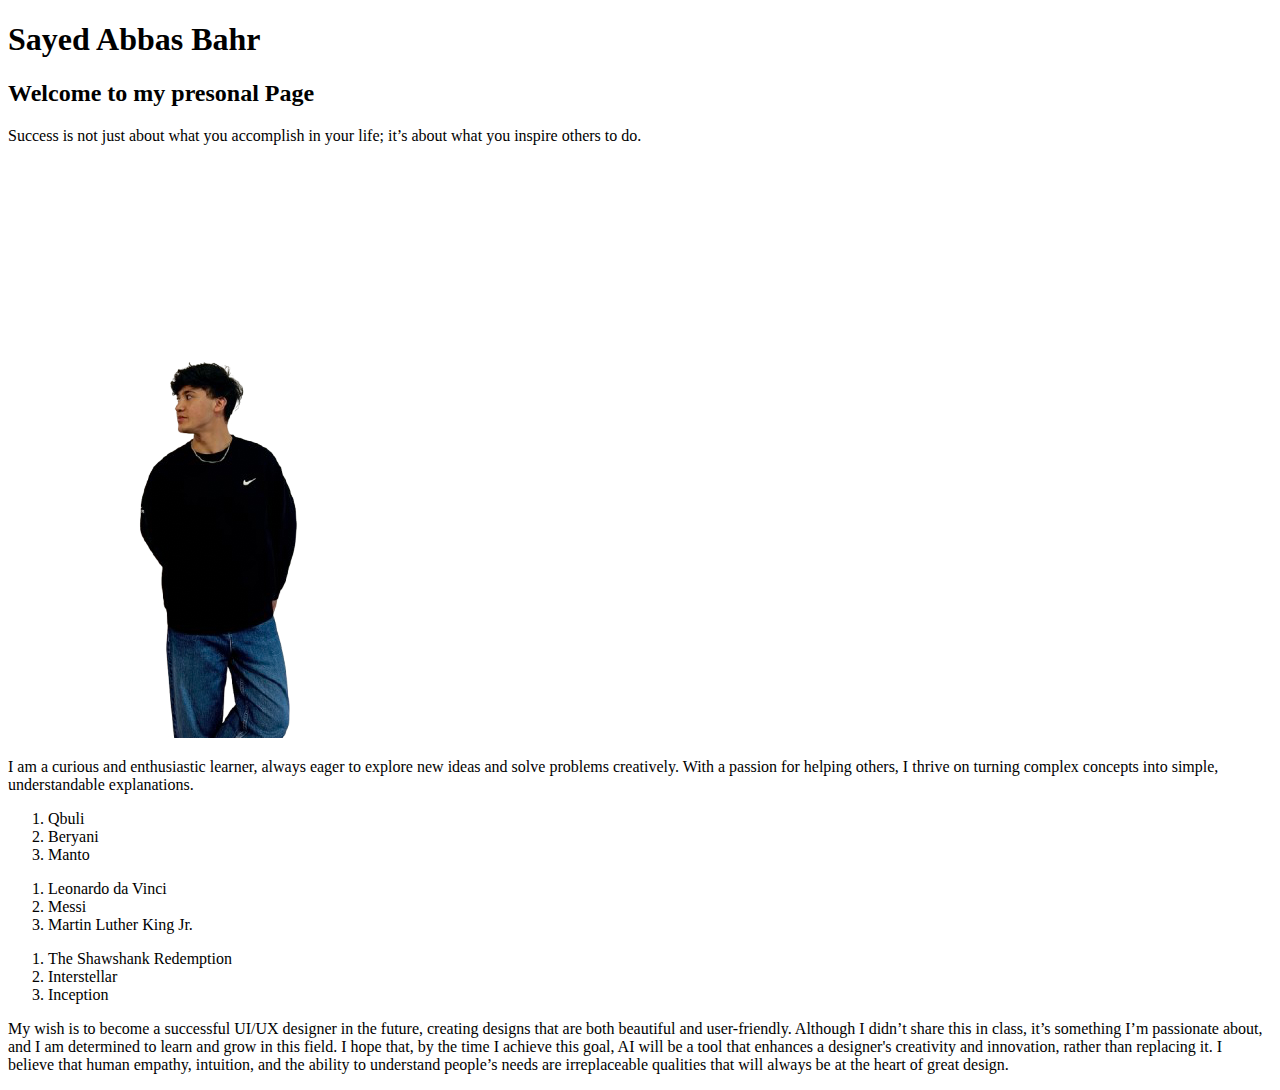
==== index.html @ 79eb4277 "start personal page" ====
<!DOCTYPE html>
<html lang="en">
  <head>
  <meta charset="UTF-8">
  <meta name="viewport" content="width=device-width, initial-scale=1.0">
  <title>My Persinal Page</title>
  </head>
  <body>
    <div id="header">
        <h1>Sayed Abbas Bahr</h1>
    </div>
    <div id="title">
        <h2>Welcome to my presonal Page</h2>
        <p>
          Success is not just about what you accomplish in your life;
           it’s about what you inspire others to do.
          </p>
    </div>
    <div id="about">
      <img src="Abbas.png" alt="photo of me; Sayed Abbas">
      <p>
        I am a curious and enthusiastic learner,
        always eager to explore new ideas and solve problems creatively.
         With a passion for helping others, I thrive on turning complex concepts into simple, 
         understandable explanations.
      </p>
    </div>
    <div id="fav">
      <ol>
      <li>Qbuli</li>
      <li>Beryani</li>
      <li>Manto</li>
    </ol>
    <ol>
      <li>Leonardo da Vinci</li>
      <li>Messi</li>
      <li>Martin Luther King Jr.</li>
    </ol>
    <ol>
      <li>The Shawshank Redemption</li>
      <li>Interstellar</li>
      <li>Inception</li>
    </ol>
    </div>
    <div id="wish">
      <p>
        My wish is to become a successful UI/UX designer in the future,
         creating designs that are both beautiful and user-friendly.
          Although I didn’t share this in class, it’s something I’m passionate about,
           and I am determined to learn and grow in this field. I hope that, by the time I achieve this goal,
            AI will be a tool that enhances a designer's creativity and innovation, rather than replacing it. 
            I believe that human empathy, intuition, 
            and the ability to understand people’s needs are irreplaceable qualities that will always be at the heart of great design.
      </p>
    </div>
  </body>
</html>
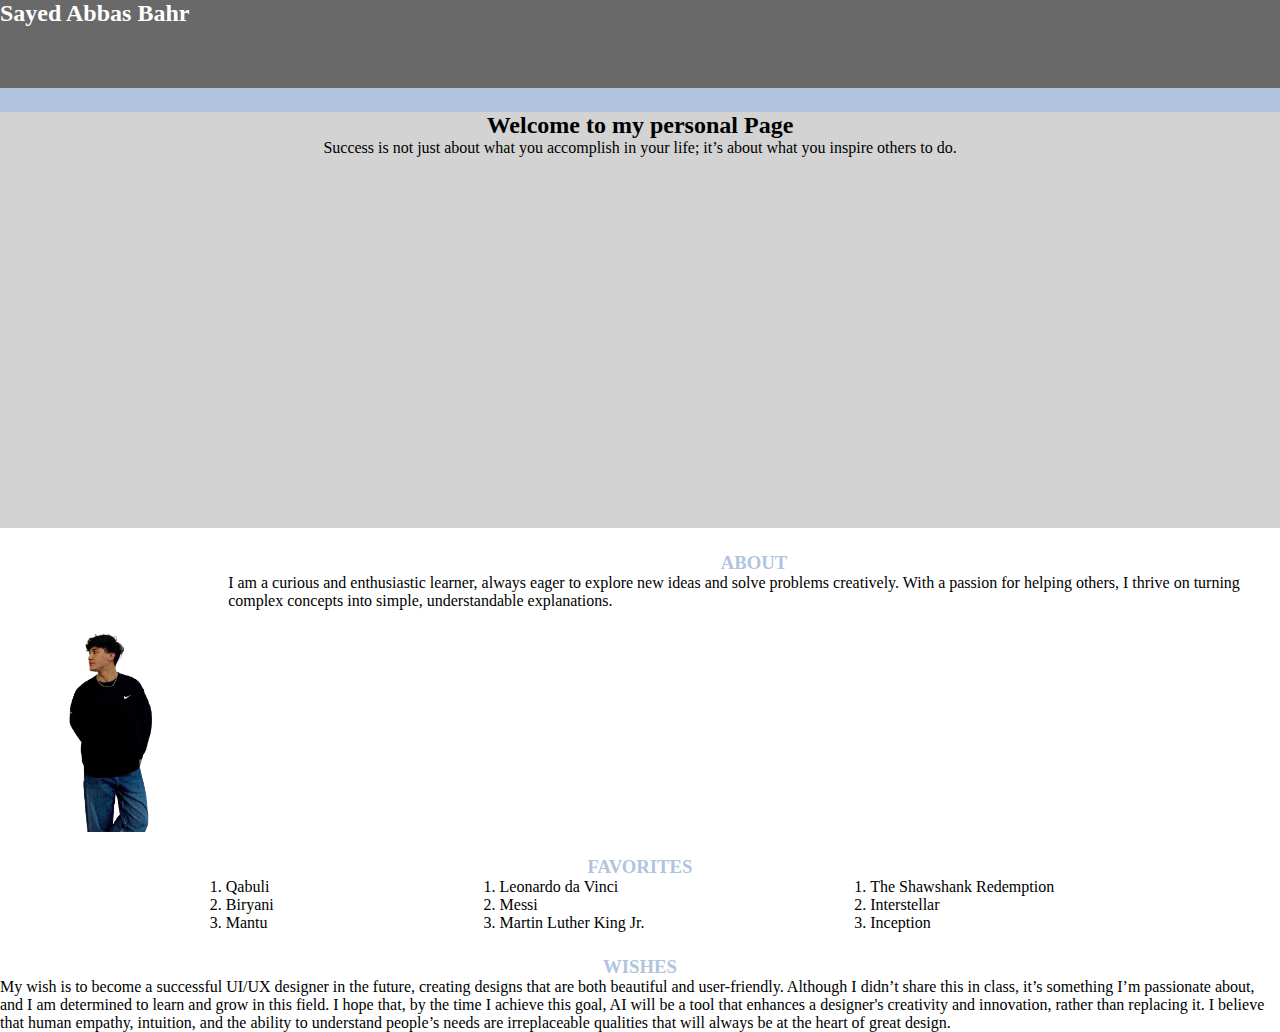
==== commit 39702137: "add style to personal page" ====
--- a/index.html
+++ b/index.html
@@ -1,61 +1,65 @@
 <!DOCTYPE html>
 <html lang="en">
   <head>
-  <meta charset="UTF-8">
-  <meta name="viewport" content="width=device-width, initial-scale=1.0">
-  <title>My Persinal Page</title>
+    <meta charset="UTF-8" />
+    <meta name="viewport" content="width=device-width, initial-scale=1.0" />
+    <title>My Personal Page</title>
+    <link rel="stylesheet" href="CSS/style.css" />
   </head>
   <body>
     <div id="header">
-        <h1>Sayed Abbas Bahr</h1>
+      <h1>Sayed Abbas Bahr</h1>
     </div>
     <div id="title">
-        <h2>Welcome to my presonal Page</h2>
-        <p>
-          Success is not just about what you accomplish in your life;
-           it’s about what you inspire others to do.
-          </p>
+      <h2>Welcome to my personal Page</h2>
+      <p>
+        Success is not just about what you accomplish in your life; it’s about
+        what you inspire others to do.
+      </p>
     </div>
     <div id="about">
-      <img src="Abbas.png" alt="photo of me; Sayed Abbas">
-      <p>
-        I am a curious and enthusiastic learner,
-        always eager to explore new ideas and solve problems creatively.
-         With a passion for helping others, I thrive on turning complex concepts into simple, 
-         understandable explanations.
-      </p>
+      <img src="/photos/Abbas.png" alt="photo of me; Sayed Abbas" />
+      <div>
+        <h3>ABOUT</h3>
+        <p>
+          I am a curious and enthusiastic learner, always eager to explore new
+          ideas and solve problems creatively. With a passion for helping
+          others, I thrive on turning complex concepts into simple,
+          understandable explanations.
+        </p>
+      </div>
     </div>
     <div id="fav">
+      <h3>FAVORITES</h3>
       <ol>
-      <li>Qbuli</li>
-      <li>Beryani</li>
-      <li>Manto</li>
-    </ol>
-    <ol>
-      <li>Leonardo da Vinci</li>
-      <li>Messi</li>
-      <li>Martin Luther King Jr.</li>
-    </ol>
-    <ol>
-      <li>The Shawshank Redemption</li>
-      <li>Interstellar</li>
-      <li>Inception</li>
-    </ol>
+        <li>Qabuli</li>
+        <li>Biryani</li>
+        <li>Mantu</li>
+      </ol>
+      <ol>
+        <li>Leonardo da Vinci</li>
+        <li>Messi</li>
+        <li>Martin Luther King Jr.</li>
+      </ol>
+      <ol>
+        <li>The Shawshank Redemption</li>
+        <li>Interstellar</li>
+        <li>Inception</li>
+      </ol>
     </div>
     <div id="wish">
+      <h3>WISHES</h3>
       <p>
-        My wish is to become a successful UI/UX designer in the future,
-         creating designs that are both beautiful and user-friendly.
-          Although I didn’t share this in class, it’s something I’m passionate about,
-           and I am determined to learn and grow in this field. I hope that, by the time I achieve this goal,
-            AI will be a tool that enhances a designer's creativity and innovation, rather than replacing it. 
-            I believe that human empathy, intuition, 
-            and the ability to understand people’s needs are irreplaceable qualities that will always be at the heart of great design.
+        My wish is to become a successful UI/UX designer in the future, creating
+        designs that are both beautiful and user-friendly. Although I didn’t
+        share this in class, it’s something I’m passionate about, and I am
+        determined to learn and grow in this field. I hope that, by the time I
+        achieve this goal, AI will be a tool that enhances a designer's
+        creativity and innovation, rather than replacing it. I believe that
+        human empathy, intuition, and the ability to understand people’s needs
+        are irreplaceable qualities that will always be at the heart of great
+        design.
       </p>
     </div>
   </body>
 </html>
-
-
-
-
--- a/CSS/style.css
+++ b/CSS/style.css
@@ -0,0 +1,50 @@
+* {
+  margin: 0;
+  padding: 0;
+}
+
+body {
+  font-family: Trebuchet MS;
+}
+
+#header {
+  background-color: dimgray;
+  height: 5.5rem;
+  border-bottom: 1.5rem solid LightSteelBlue;
+}
+
+#header h1 {
+  font-size: 1.5rem;
+  color: white;
+}
+
+#title {
+  background-color: lightgray;
+  height: 26rem;
+  text-align: center;
+}
+
+#about {
+  display: flex;
+}
+
+#about img {
+  height: 19rem;
+}
+
+h3 {
+  color: LightSteelBlue;
+  text-align: center;
+  width: 17rem;
+  margin: 0 auto;
+  padding-top: 1.5rem;
+}
+
+#fav {
+  display: grid;
+  justify-content: space-evenly;
+}
+
+#fav h3 {
+  grid-column: span 3;
+}
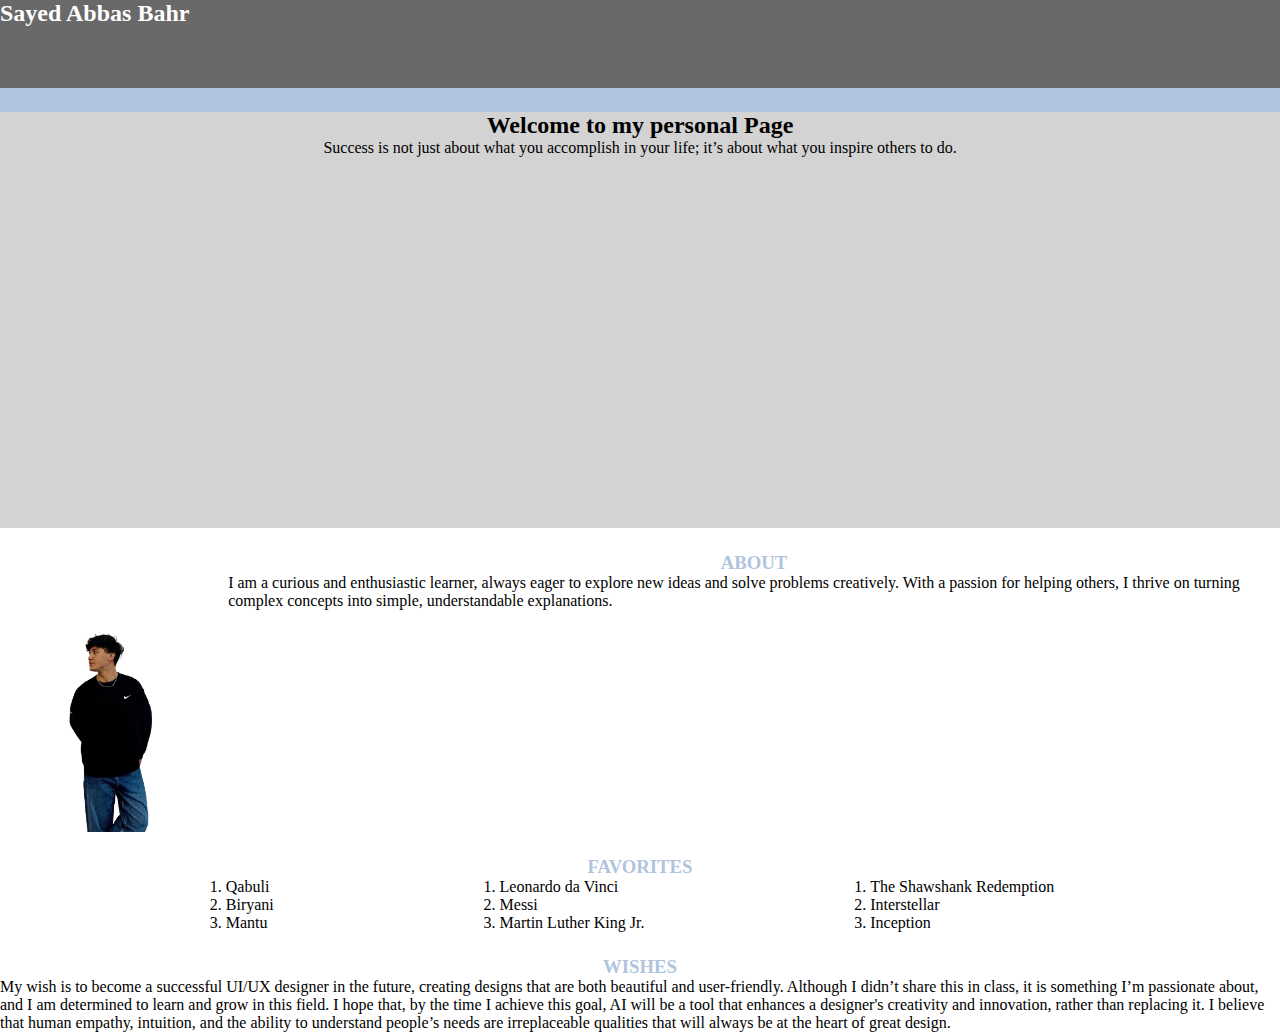
==== commit f6063f77: "add style to personal page" ====
--- a/index.html
+++ b/index.html
@@ -18,7 +18,7 @@
       </p>
     </div>
     <div id="about">
-      <img src="/photos/Abbas.png" alt="photo of me; Sayed Abbas" />
+      <img src="photos/Abbas.png" alt="photo of me; Sayed Abbas" />
       <div>
         <h3>ABOUT</h3>
         <p>
@@ -52,7 +52,7 @@
       <p>
         My wish is to become a successful UI/UX designer in the future, creating
         designs that are both beautiful and user-friendly. Although I didn’t
-        share this in class, it’s something I’m passionate about, and I am
+        share this in class, it is something I’m passionate about, and I am
         determined to learn and grow in this field. I hope that, by the time I
         achieve this goal, AI will be a tool that enhances a designer's
         creativity and innovation, rather than replacing it. I believe that
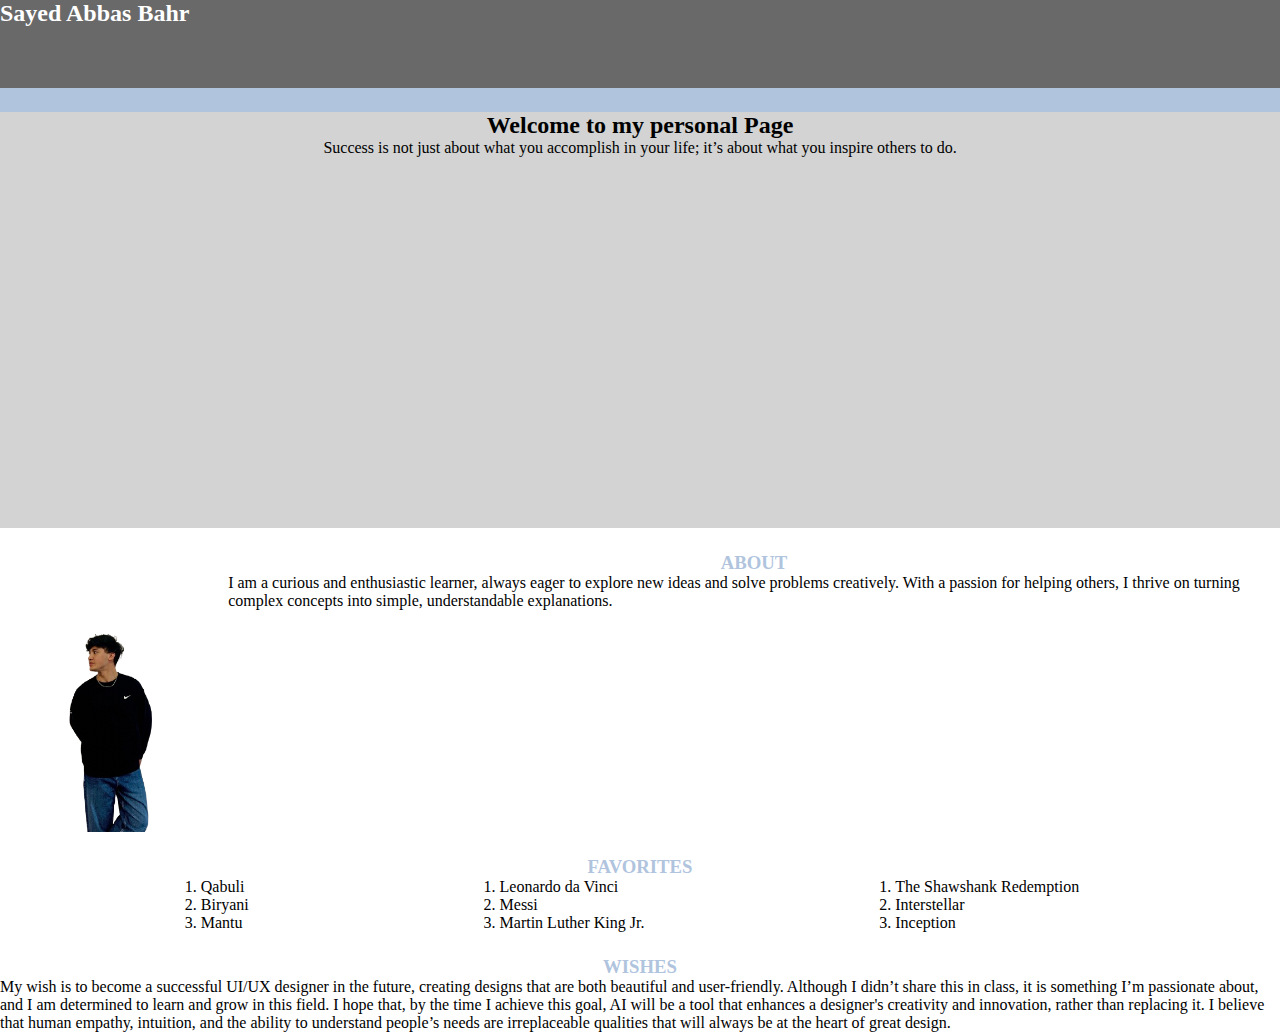
==== commit ffc84e99: "add style to personal page" ====
--- a/index.html
+++ b/index.html
@@ -29,8 +29,8 @@
         </p>
       </div>
     </div>
+    <h3>FAVORITES</h3>
     <div id="fav">
-      <h3>FAVORITES</h3>
       <ol>
         <li>Qabuli</li>
         <li>Biryani</li>
--- a/CSS/style.css
+++ b/CSS/style.css
@@ -41,10 +41,7 @@
 }
 
 #fav {
-  display: grid;
+  display: flex;
   justify-content: space-evenly;
+  gap: 50px;
 }
-
-#fav h3 {
-  grid-column: span 3;
-}
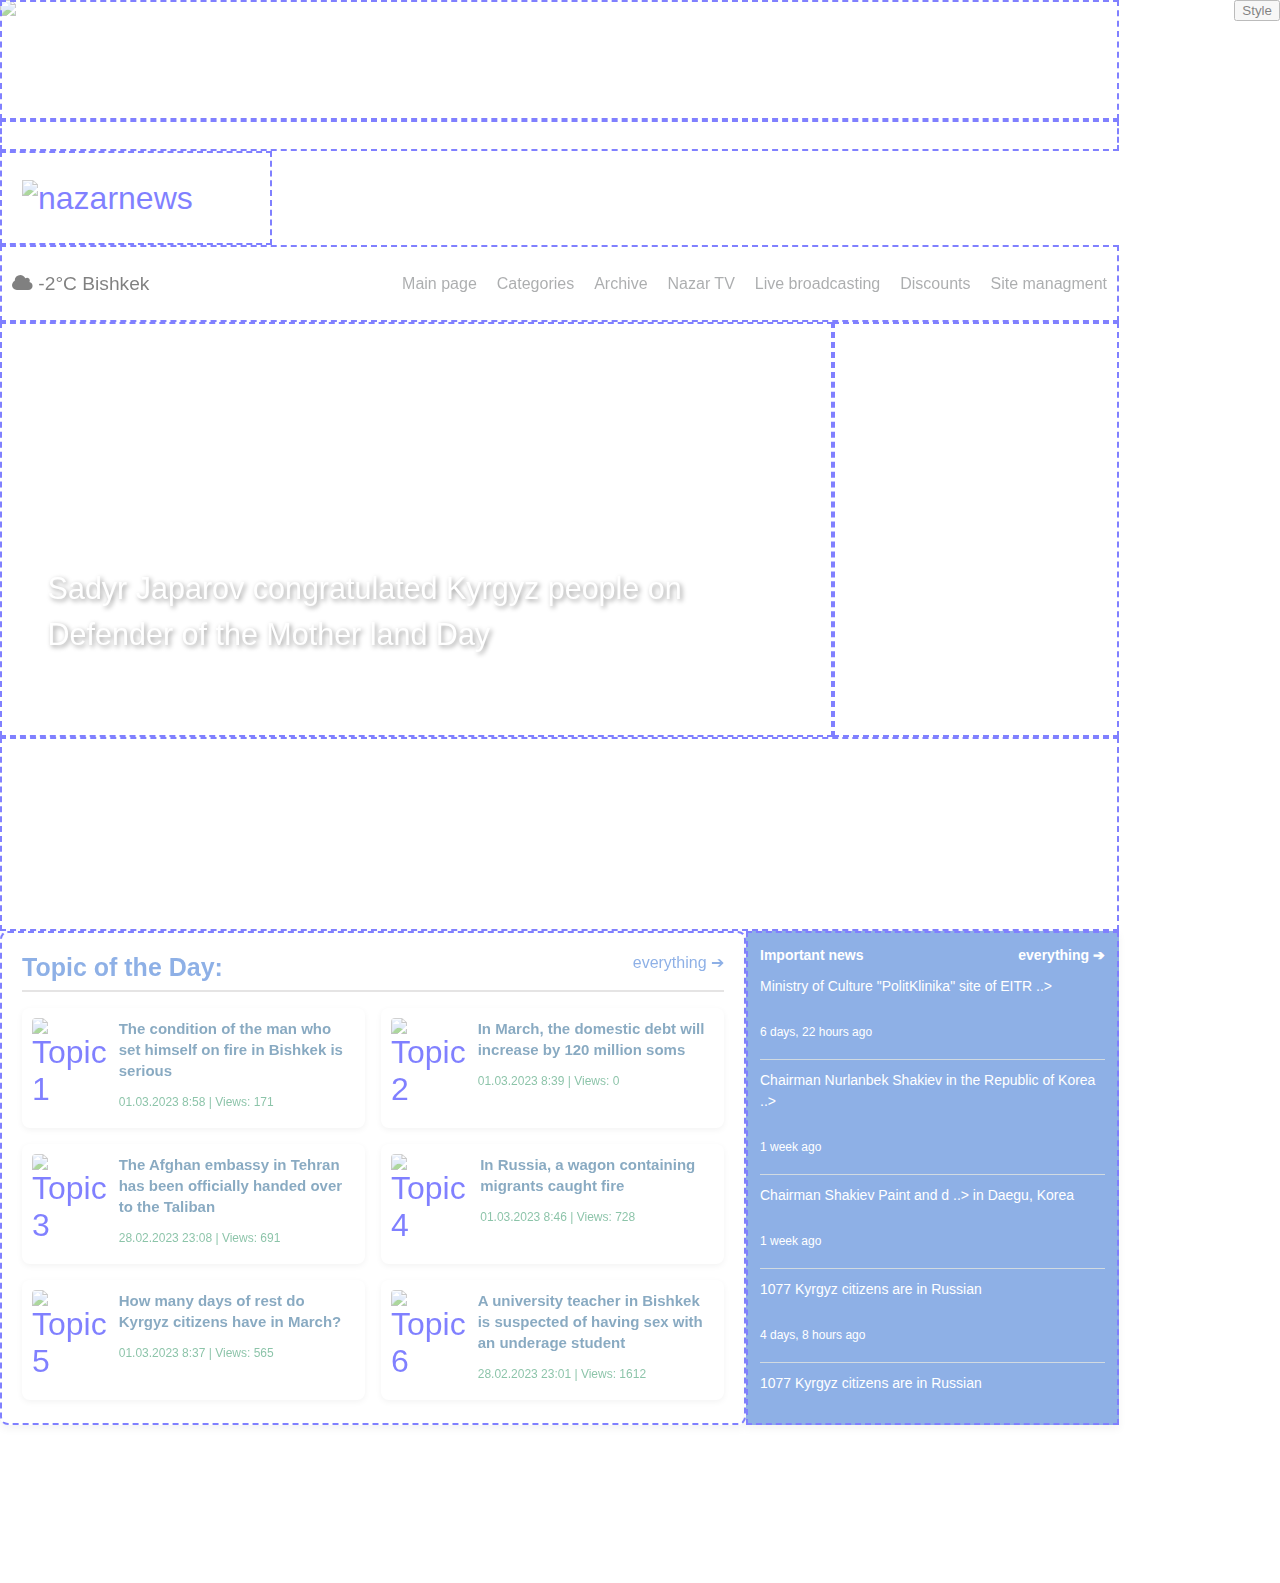
==== commit 1b1c9eaa: "final project" ====
--- a/index.html
+++ b/index.html
@@ -2,64 +2,290 @@
 <html lang="en">
   <head>
     <meta charset="UTF-8" />
+    <meta http-equiv="X-UA-Compatible" content="IE=edge" />
     <meta name="viewport" content="width=device-width, initial-scale=1.0" />
-    <title>My Personal Page</title>
-    <link rel="stylesheet" href="CSS/style.css" />
+    <title>Final Project</title>
+    <link rel="stylesheet" href="CSS/style.css" class="style" />
+    <link
+      rel="stylesheet"
+      href="https://cdnjs.cloudflare.com/ajax/libs/font-awesome/4.7.0/css/font-awesome.min.css"
+    />
   </head>
   <body>
-    <div id="header">
-      <h1>Sayed Abbas Bahr</h1>
+    <button
+      onclick="switchStyle()"
+      style="position: absolute; top: 0; right: 0"
+    >
+      Style
+    </button>
+    <img
+      src="https://cdn.imgchest.com/files/w7w6cvw89ye.png"
+      style="position: absolute; top: 0; left: 0; z-index: -1"
+    />
+    <div class="container">
+      <div class="box1"></div>
+
+      <div class="box2"></div>
+
+      <div class="box3">
+        <img
+          class="logo"
+          src="https://nazarnews.org/static/app/images/official_logo.png"
+          alt="nazarnews"
+        />
+      </div>
+
+      <div class="box4">
+        <ul class="weather">
+          <li class="bold"><i class="fa fa-cloud"></i> -2°C Bishkek</li>
+        </ul>
+        <div class="remove">
+          <ul class="nav-items">
+            <li class="main">Main page</li>
+            <li>Categories</li>
+            <li>Archive</li>
+            <li>Nazar TV</li>
+            <li>Live broadcasting</li>
+            <li>Discounts</li>
+            <li>Site managment</li>
+          </ul>
+        </div>
+      </div>
+
+      <div class="box5">
+        <h1 class="headline">
+          Sadyr Japarov congratulated Kyrgyz people on <br />Defender of the
+          Mother land Day
+        </h1>
+      </div>
+
+      <div class="box6">
+        <div class="replace">
+          <div class="header">
+            <div class="logo">
+              <img
+                src="https://nazarnews.org/static/app/images/official_logo.png"
+                alt="Nazar News Logo"
+              />
+              <span class="tv-text">• TV</span>
+            </div>
+            <div class="view-more">
+              <a href="#">All Videos ➔</a>
+            </div>
+          </div>
+
+          <div class="video-gallery">
+            <div class="video-card">
+              <img
+                src="https://nazarnews.org/resize/250/250//media/news_images/2024/12/03/News_104730219633329813287882369938282434809.jpg"
+                alt="Video 1"
+              />
+              <div class="video-text">Коомдук ишмер июнь окуялары...</div>
+            </div>
+            <div class="video-card">
+              <img
+                src="https://nazarnews.org/resize/250/250//media/news_images/2023/02/16/News_32185964970722243975004689775780911689.jpg"
+                alt="Video 2"
+              />
+              <div class="video-text">Кыргызстандын эң бай адамдары</div>
+            </div>
+            <div class="video-card">
+              <img
+                src="https://nazarnews.org/resize/250/250//media/news_images/2023/06/08/News_325222507170203116655064150148940149447.jpg"
+                alt="Video 3"
+              />
+              <div class="video-text">Хиджабчан министрдин жоругу...</div>
+            </div>
+            <div class="video-card">
+              <img
+                src="https://nazarnews.org/resize/250/250//media/news_images/2019/02/11/NazarNews_51f964759239862f50747b5359dddfcc.jpg"
+                alt="Video 4"
+              />
+              <div class="video-text">Масалиев: Дастан Жумабековдун...</div>
+            </div>
+          </div>
+        </div>
+      </div>
+
+      <div class="box7">
+        <h2 class="box7_h2">
+          <span>Topic of the Day: </span>
+          <span>everything ➔</span>
+        </h2>
+        <div class="topic-grid">
+          <div class="topic-item">
+            <img
+              src="https://nazarnews.org/resize/250/250//media/news_images/2024/11/13/News_131480758932430489037841393616315068018.jpg"
+              alt="Topic 1"
+            />
+            <div class="topic-text">
+              <p>
+                The condition of the man who set himself on fire in Bishkek is
+                serious
+              </p>
+              <span>01.03.2023 8:58 | Views: 171</span>
+            </div>
+          </div>
+          <div class="topic-item">
+            <img
+              src="https://nazarnews.org/resize/250/250//media/news_images/2024/11/25/News_8120654256041099903997103152142860473.jpg"
+              alt="Topic 2"
+            />
+            <div class="topic-text">
+              <p>
+                In March, the domestic debt will increase by 120 million soms
+              </p>
+              <span>01.03.2023 8:39 | Views: 0</span>
+            </div>
+          </div>
+          <div class="topic-item">
+            <img
+              src="https://nazarnews.org/resize/250/250//media/news_images/2024/11/01/News_13757297806385486912082022110723304847.jpg"
+              alt="Topic 3"
+            />
+            <div class="topic-text">
+              <p>
+                The Afghan embassy in Tehran has been officially handed over to
+                the Taliban
+              </p>
+              <span>28.02.2023 23:08 | Views: 691</span>
+            </div>
+          </div>
+          <div class="topic-item">
+            <img
+              src="https://encrypted-tbn0.gstatic.com/images?q=tbn:ANd9GcQCY9vAvob_4j6cB8ca4adSdp6pneZkpCmV9bjqD8DcXOWTgq3bP1EkwRhTqpfUXMiEp14&usqp=CAU"
+              alt="Topic 4"
+            />
+            <div class="topic-text">
+              <p>In Russia, a wagon containing migrants caught fire</p>
+              <span>01.03.2023 8:46 | Views: 728</span>
+            </div>
+          </div>
+          <div class="topic-item">
+            <img
+              src="https://encrypted-tbn0.gstatic.com/images?q=tbn:ANd9GcQlnV-IbtRPSIp6a4K7rlMzsHBnWMW0uj-Sao5jqB9DLYqfSJgmC9VORgSPMhprjJamwMc&usqp=CAU"
+              alt="Topic 5"
+            />
+            <div class="topic-text">
+              <p>How many days of rest do Kyrgyz citizens have in March?</p>
+              <span>01.03.2023 8:37 | Views: 565</span>
+            </div>
+          </div>
+          <div class="topic-item">
+            <img
+              src="https://nazarnews.org/resize/250/250//media/news_images/2024/11/25/News_120584574930933134431626339021489257770.jpeg"
+              alt="Topic 6"
+            />
+            <div class="topic-text">
+              <p>
+                A university teacher in Bishkek is suspected of having sex with
+                an underage student
+              </p>
+              <span>28.02.2023 23:01 | Views: 1612</span>
+            </div>
+          </div>
+        </div>
+      </div>
+
+      <div class="box8">
+        <div class="search-container">
+          <i class="fa fa-search"></i>
+          <input type="text" placeholder="Search..." class="search-input" />
+        </div>
+      </div>
+
+      <div class="box9">
+        <ul class="weather2">
+          <li class="bold">-2°C Bishkek</li>
+        </ul>
+        <ul class="nav-items">
+          <li class="main">Main page</li>
+          <li>Categories</li>
+          <li>Archive</li>
+          <li>Nazar TV</li>
+          <li>Live broadcasting</li>
+          <li>Discounts</li>
+          <li>Site managment</li>
+        </ul>
+      </div>
+
+      <div class="box10">
+        <div class="box10-header">
+          <span class="margin">Important news</span>
+          <span class="margin">everything ➔</span>
+        </div>
+        <div class="box10-item">
+          <p>Ministry of Culture "PolitKlinika" site of EITR ..&gt;</p>
+          <span>6 days, 22 hours ago</span>
+        </div>
+        <hr />
+        <div class="box10-item">
+          <p>Chairman Nurlanbek Shakiev in the Republic of Korea ..&gt;</p>
+          <span>1 week ago</span>
+        </div>
+        <hr />
+        <div class="box10-item">
+          <p>Chairman Shakiev Paint and d ..&gt; in Daegu, Korea</p>
+          <span>1 week ago</span>
+        </div>
+        <hr />
+        <div class="box10-item">
+          <p>1077 Kyrgyz citizens are in Russian</p>
+          <span>4 days, 8 hours ago</span>
+        </div>
+        <hr />
+        <div class="box10-item">
+          <p>1077 Kyrgyz citizens are in Russian</p>
+          <span>4 days, 8 hours ago</span>
+        </div>
+        <hr />
+        <div class="box10-item">
+          <p>Chairman Shakiev Paint and d ..&gt; in Daegu, Korea</p>
+          <span>1 week ago</span>
+        </div>
+        <hr />
+        <div class="box10-item">
+          <p>Chairman Shakiev Paint and d ..&gt; in Daegu, Korea</p>
+          <span>1 week ago</span>
+        </div>
+      </div>
     </div>
-    <div id="title">
-      <h2>Welcome to my personal Page</h2>
-      <p>
-        Success is not just about what you accomplish in your life; it’s about
-        what you inspire others to do.
-      </p>
-    </div>
-    <div id="about">
-      <img src="photos/Abbas.png" alt="photo of me; Sayed Abbas" />
-      <div>
-        <h3>ABOUT</h3>
-        <p>
-          I am a curious and enthusiastic learner, always eager to explore new
-          ideas and solve problems creatively. With a passion for helping
-          others, I thrive on turning complex concepts into simple,
-          understandable explanations.
-        </p>
-      </div>
-    </div>
-    <h3>FAVORITES</h3>
-    <div id="fav">
-      <ol>
-        <li>Qabuli</li>
-        <li>Biryani</li>
-        <li>Mantu</li>
-      </ol>
-      <ol>
-        <li>Leonardo da Vinci</li>
-        <li>Messi</li>
-        <li>Martin Luther King Jr.</li>
-      </ol>
-      <ol>
-        <li>The Shawshank Redemption</li>
-        <li>Interstellar</li>
-        <li>Inception</li>
-      </ol>
-    </div>
-    <div id="wish">
-      <h3>WISHES</h3>
-      <p>
-        My wish is to become a successful UI/UX designer in the future, creating
-        designs that are both beautiful and user-friendly. Although I didn’t
-        share this in class, it is something I’m passionate about, and I am
-        determined to learn and grow in this field. I hope that, by the time I
-        achieve this goal, AI will be a tool that enhances a designer's
-        creativity and innovation, rather than replacing it. I believe that
-        human empathy, intuition, and the ability to understand people’s needs
-        are irreplaceable qualities that will always be at the heart of great
-        design.
-      </p>
-    </div>
+
+    <button class="buttonMenu">
+      <?xml version="1.0" ?><!DOCTYPE svg PUBLIC '-//W3C//DTD SVG 1.1//EN' 'http://www.w3.org/Graphics/SVG/1.1/DTD/svg11.dtd'>
+      <svg
+        height="32px"
+        id="Layer_1"
+        style="enable-background: new 0 0 32 32"
+        version="1.1"
+        viewBox="0 0 32 32"
+        width="32px"
+        xml:space="preserve"
+        xmlns="http://www.w3.org/2000/svg"
+        xmlns:xlink="http://www.w3.org/1999/xlink"
+      >
+        <path
+          d="M4,10h24c1.104,0,2-0.896,2-2s-0.896-2-2-2H4C2.896,6,2,6.896,2,8S2.896,10,4,10z M28,14H4c-1.104,0-2,0.896-2,2  s0.896,2,2,2h24c1.104,0,2-0.896,2-2S29.104,14,28,14z M28,22H4c-1.104,0-2,0.896-2,2s0.896,2,2,2h24c1.104,0,2-0.896,2-2  S29.104,22,28,22z"
+        />
+      </svg>
+    </button>
+
+    <script>
+      const buttonMenu = document.querySelector(".buttonMenu");
+      const boxTwo = document.querySelector(".box9");
+      buttonMenu.addEventListener("click", () => {
+        console.log("yes, hamburger clicked!");
+        buttonMenu.classList.toggle("mobileMenu");
+        boxTwo.classList.toggle("mobileMenu");
+      });
+      function switchStyle() {
+        let style = document.querySelector(".style");
+        if (style.getAttribute("href") == "CSS/style2.css") {
+          style.setAttribute("href", "CSS/style.css");
+        } else {
+          style.setAttribute("href", "CSS/style2.css");
+        }
+      }
+    </script>
   </body>
 </html>
--- a/CSS/style.css
+++ b/CSS/style.css
@@ -1,47 +1,291 @@
 * {
   margin: 0;
-  padding: 0;
+  box-sizing: border-box;
+  font-family: Arial, Helvetica, sans-serif;
 }
 
 body {
-  font-family: Trebuchet MS;
-}
-
-#header {
-  background-color: dimgray;
-  height: 5.5rem;
-  border-bottom: 1.5rem solid LightSteelBlue;
-}
-
-#header h1 {
-  font-size: 1.5rem;
+  background-image: url(https://cdn.imgchest.com/files/l4necm6rp4m.png);
+  background-repeat: no-repeat;
+  max-width: 1143px;
+  min-height: 1583px;
+  font-size: 2rem;
+  opacity: 0.5;
+  color: blue;
+}
+
+.container > * {
+  border: 2px dashed blue;
+}
+
+/*i have 4 columns */
+.container {
+  display: grid;
+  grid-template-rows: 120px 31px 94px 77px 415px 194px 494px;
+  grid-template-columns:
+    minmax(20px, 272px) minmax(20px, 474px) minmax(20px, 87px)
+    minmax(20px, 286px);
+  grid-template-areas:
+    "one   one   one   one"
+    "two   two   two   two"
+    "three eight eight eight"
+    "four  four  four  four"
+    "five  five  five  nine"
+    "six   six   six   six"
+    "seven seven ten   ten";
+}
+.buttonMenu {
+  display: none;
+}
+.box1 {
+  grid-area: one;
+}
+.box2 {
+  grid-area: two;
+}
+.box3 {
+  grid-area: three;
+  display: flex;
+  align-items: center;
+  justify-content: start;
+  padding-left: 20px;
+  background-color: white;
+}
+
+.box3 img {
+  max-width: 240px;
+  margin: 10px 0;
+}
+
+.box4 {
+  grid-area: four;
+  display: flex;
+  align-items: center;
+  justify-content: space-between;
+  background-color: white;
+  padding: 10px;
+  max-width: 100%;
+  min-height: 100%;
+}
+.main {
+  white-space: nowrap;
+}
+.weather {
+  list-style-type: none;
+  margin: 0;
+  padding: 0;
+}
+
+.weather .bold {
+  font-size: 1.2rem;
+  color: black;
+}
+
+.nav-items {
+  display: flex;
+  justify-content: space-between;
+  list-style-type: none;
+  gap: 20px;
+  margin: 0;
+  padding: 0;
+  font-size: 1rem;
+  color: #212529bf;
+}
+
+.box5 {
+  grid-area: five;
+  position: relative;
+  width: 100%;
+  height: 100%;
+}
+
+.headline {
+  position: absolute;
+  bottom: 18.8%;
+  left: 5.5%;
   color: white;
-}
-
-#title {
-  background-color: lightgray;
-  height: 26rem;
-  text-align: center;
-}
-
-#about {
-  display: flex;
-}
-
-#about img {
-  height: 19rem;
-}
-
-h3 {
-  color: LightSteelBlue;
-  text-align: center;
-  width: 17rem;
+  font-size: 30.5px;
+  text-shadow: 2px 2px 5px rgba(0, 0, 0, 0.8);
+  max-width: 100%;
+  line-height: 1.5;
+  font-weight: lighter;
+}
+
+.box6 {
+  grid-area: six;
+}
+.box6 .replace {
+  font-size: 0px;
+}
+.logo img {
+  display: none;
+}
+.video-card img {
+  display: none;
+}
+.box7 {
+  grid-area: seven;
+  max-width: 1000px;
   margin: 0 auto;
-  padding-top: 1.5rem;
-}
-
-#fav {
-  display: flex;
-  justify-content: space-evenly;
-  gap: 50px;
-}
+  padding: 20px;
+  background-color: #fff;
+  border-radius: 8px;
+  box-shadow: 0 4px 8px hsla(0, 0%, 0%, 0.1);
+}
+
+.box7 h2 {
+  font-size: 25px;
+  color: #1c61cd;
+  margin-bottom: 16px;
+  border-bottom: 2px solid hsl(0, 1%, 79%);
+  padding-bottom: 8px;
+  display: flex;
+  justify-content: space-between;
+}
+
+.box7 h2 span:first-child {
+  font-weight: bold;
+}
+
+.box7 h2 span:last-child {
+  font-weight: normal;
+  font-size: 1rem;
+}
+
+.topic-grid {
+  display: grid;
+  grid-template-columns: repeat(2, 1fr);
+  gap: 16px;
+}
+
+.topic-item {
+  display: flex;
+  gap: 12px;
+  align-items: flex-start;
+  border-radius: 8px;
+  overflow: hidden;
+  padding: 10px;
+  box-shadow: 0 2px 6px rgba(0, 0, 0, 0.1);
+  transition: transform 0.3s ease, box-shadow 0.3s ease;
+}
+
+.topic-item:hover {
+  transform: translateY(-5px);
+  box-shadow: 0 4px 12px rgba(0, 0, 0, 0.2);
+}
+
+.topic-item img {
+  width: 120px;
+  height: 100px;
+  object-fit: cover;
+  border-radius: 4px;
+}
+
+.topic-text p {
+  font-size: 15px;
+  font-weight: bold;
+  padding-bottom: 8px;
+  color: #125584;
+  margin: 0 0 6px 0;
+  line-height: 1.4;
+}
+
+.topic-text span {
+  font-size: 12px;
+  color: #198853;
+  display: block;
+}
+
+.box8 {
+  grid-area: eight;
+  display: none;
+}
+
+.box9 {
+  grid-area: nine;
+}
+.box9 .weather2 {
+  font-size: 0px;
+  color: hsl(0, 0%, 100%);
+  padding: 0;
+  margin: 0;
+}
+.weather2 {
+  margin: 0;
+  padding: 0;
+}
+.box9 .nav-items {
+  list-style-type: none;
+  margin: 0;
+  padding: 0;
+}
+.box9 .nav-items li {
+  font-size: 0px;
+  color: hsl(0, 0%, 2%);
+  margin: 0;
+  padding: 0;
+}
+
+.box10 {
+  grid-area: ten;
+  background-color: #1c61cd;
+  padding: 12px;
+  color: #ffffff;
+  line-height: 1.5;
+  box-shadow: 0 4px 8px rgba(0, 0, 0, 0.1);
+  max-width: 100%;
+  overflow-y: auto;
+}
+
+.box10-header {
+  display: flex;
+  justify-content: space-between;
+  font-weight: bold;
+  font-size: 14px;
+  margin-bottom: 10px;
+}
+
+.box10-item {
+  margin: 10px 0;
+}
+
+.box10-item p {
+  margin: 0 0 4px 0;
+  font-size: 14px;
+  color: #ffffff;
+  font-weight: normal;
+}
+
+.box10-item span {
+  font-size: 12px;
+  color: #ffffff;
+}
+
+hr {
+  border: none;
+  border-top: 1px solid #a3b4c2;
+  margin: 8px 0;
+}
+
+hr {
+  border: none;
+  border-top: 1px solid #a3b4c2;
+  margin: 8px 0;
+}
+
+@media (max-width: 500px) {
+  .container {
+    grid-template-columns: 100%;
+
+    grid-template-areas:
+      "one"
+      "two"
+      "three"
+      "four"
+      "five"
+      "six"
+      "seven"
+      "eight"
+      "nine";
+  }
+}
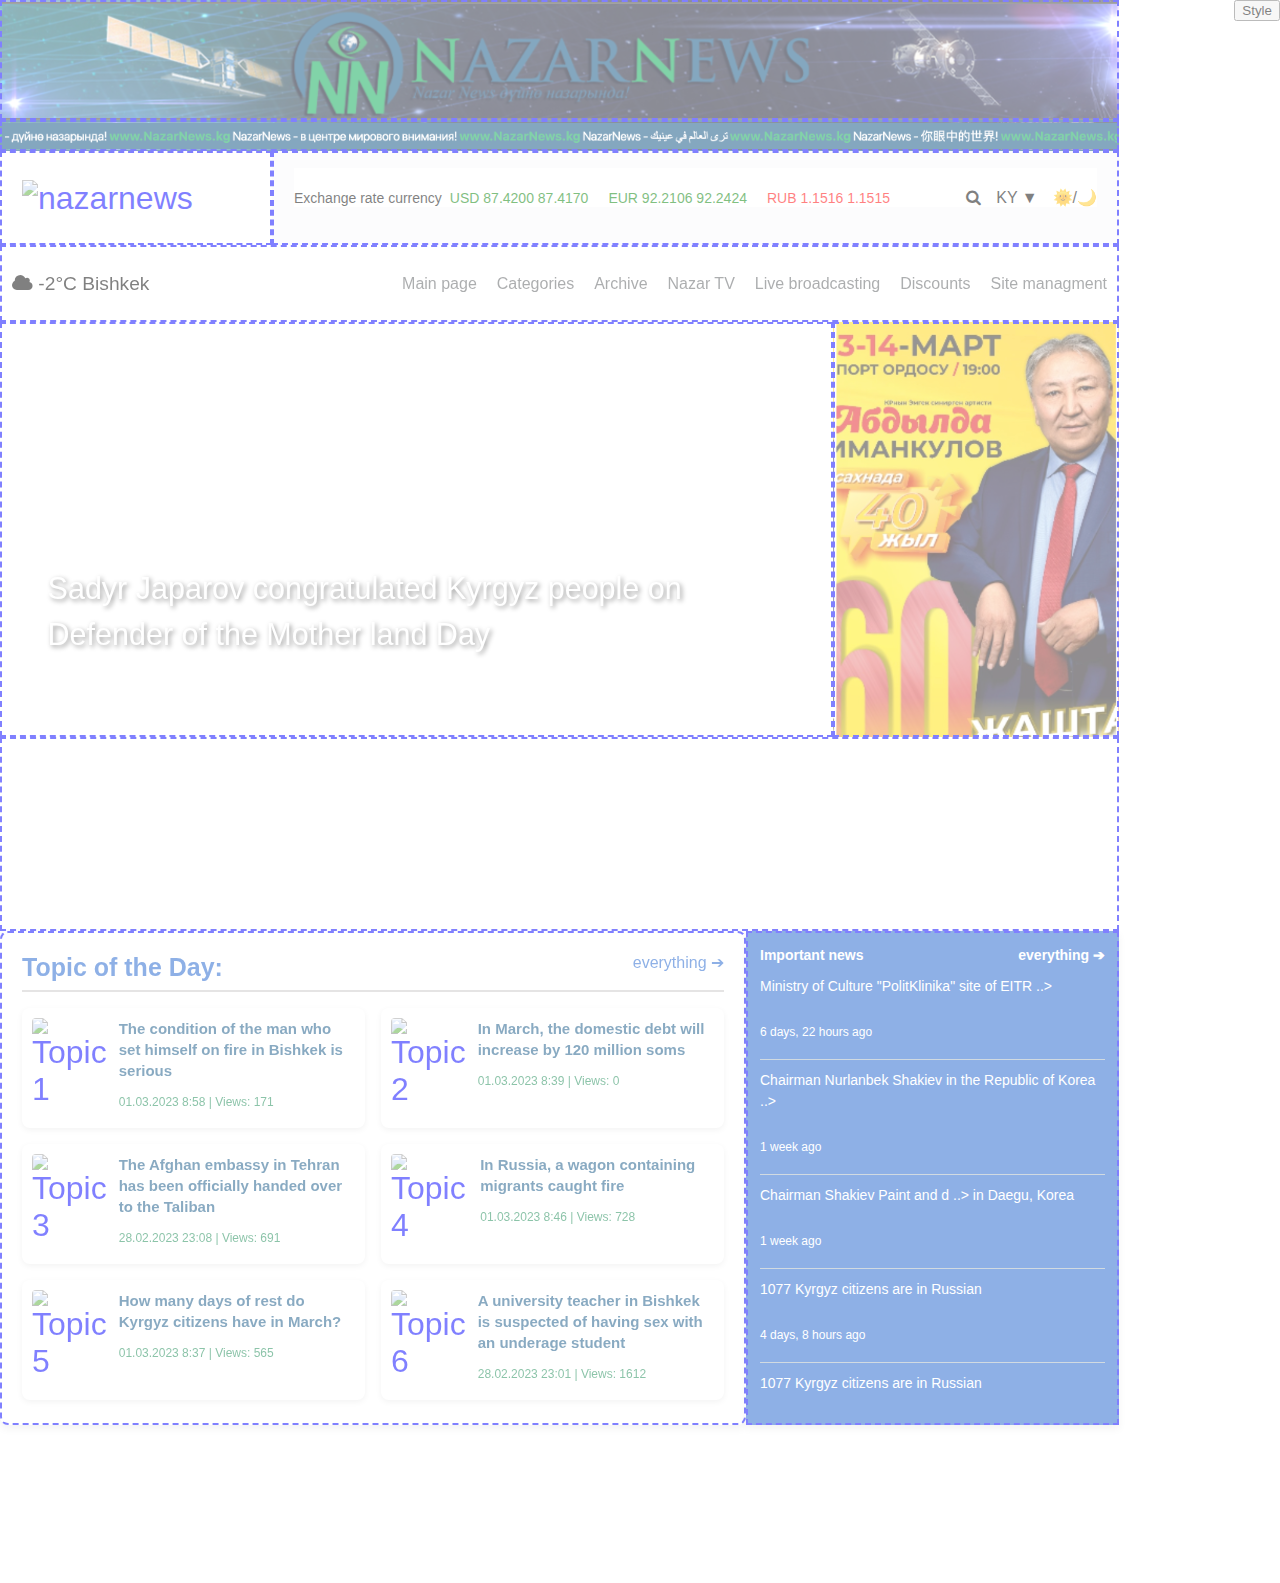
==== commit 39226df4: "final project" ====
--- a/index.html
+++ b/index.html
@@ -188,25 +188,49 @@
       </div>
 
       <div class="box8">
-        <div class="search-container">
-          <i class="fa fa-search"></i>
-          <input type="text" placeholder="Search..." class="search-input" />
-        </div>
+        <div class="rm-new">
+          <div class="left">
+            <span class="label">Exchange rate currency</span>
+            <div class="rate">
+              <span class="usd">USD 87.4200 87.4170</span>
+              <span class="eur">EUR 92.2106 92.2424</span>
+              <span class="rub">RUB 1.1516 1.1515</span>
+            </div>
+          </div>
+          <div class="right">
+            <div class="icon search"><i class="fa fa-search"></i></div>
+            <div class="dropdown">KY ▼</div>
+            <div class="icon toggle">
+              <div class="icon toggle">🌞/🌙</div>
+            </div>
+          </div>
+        </div>
+
+        <div class="rm">
+          <div class="search-container">
+            <i class="fa fa-search"></i>
+            <input type="text" placeholder="Search..." class="search-input" />
+          </div>
+        </div>
+
+        <div class=""></div>
       </div>
 
       <div class="box9">
-        <ul class="weather2">
-          <li class="bold">-2°C Bishkek</li>
-        </ul>
-        <ul class="nav-items">
-          <li class="main">Main page</li>
-          <li>Categories</li>
-          <li>Archive</li>
-          <li>Nazar TV</li>
-          <li>Live broadcasting</li>
-          <li>Discounts</li>
-          <li>Site managment</li>
-        </ul>
+        <div class="rm-9">
+          <ul class="weather2">
+            <li class="bold">-2°C Bishkek</li>
+          </ul>
+          <ul class="nav-items">
+            <li class="main">Main page</li>
+            <li>Categories</li>
+            <li>Archive</li>
+            <li>Nazar TV</li>
+            <li>Live broadcasting</li>
+            <li>Discounts</li>
+            <li>Site managment</li>
+          </ul>
+        </div>
       </div>
 
       <div class="box10">
--- a/CSS/style.css
+++ b/CSS/style.css
@@ -18,7 +18,7 @@
   border: 2px dashed blue;
 }
 
-/*i have 4 columns */
+/* I have 4 columns */
 .container {
   display: grid;
   grid-template-rows: 120px 31px 94px 77px 415px 194px 494px;
@@ -34,15 +34,25 @@
     "six   six   six   six"
     "seven seven ten   ten";
 }
+
 .buttonMenu {
   display: none;
 }
+
 .box1 {
   grid-area: one;
-}
+  background-image: url("/photos/nazar.png");
+  background-size: cover;
+  background-position: center center;
+}
+
 .box2 {
   grid-area: two;
-}
+  background-image: url("/photos/nazar2.png");
+  background-size: cover;
+  background-position: center center;
+}
+
 .box3 {
   grid-area: three;
   display: flex;
@@ -67,9 +77,11 @@
   max-width: 100%;
   min-height: 100%;
 }
+
 .main {
   white-space: nowrap;
 }
+
 .weather {
   list-style-type: none;
   margin: 0;
@@ -97,6 +109,7 @@
   position: relative;
   width: 100%;
   height: 100%;
+  background: url(https://nazarnews.org/resize/no-crop/600/600//media/news_images/2024/12/04/News_16498890147904060488065561314337328459.jpeg);
 }
 
 .headline {
@@ -113,16 +126,22 @@
 
 .box6 {
   grid-area: six;
-}
+  background: url("https://nazarnews.org/static/app/images/ads/2_00000.png")
+    center/cover;
+}
+
 .box6 .replace {
   font-size: 0px;
 }
+
 .logo img {
   display: none;
 }
+
 .video-card img {
   display: none;
 }
+
 .box7 {
   grid-area: seven;
   max-width: 1000px;
@@ -198,34 +217,80 @@
 
 .box8 {
   grid-area: eight;
+  display: flex;
+  flex-direction: column;
+  gap: 15px;
+  background-color: #f8f9fa;
+  padding: 15px 20px;
+  font-family: Arial, sans-serif;
+  font-size: 14px;
+  color: black;
+}
+
+.rm-new {
+  display: flex;
+  justify-content: space-between;
+  align-items: center;
+  background-color: #ffffff;
+  padding-top: 20px;
+  gap: 20px;
+}
+
+.left {
+  display: flex;
+  align-items: center;
+  gap: 8px;
+  font-size: 14px;
+}
+
+.rate {
+  display: flex;
+  align-items: center;
+  gap: 20px;
+  font-size: 14px;
+}
+
+.right {
+  display: flex;
+  align-items: center;
+  gap: 15px;
+}
+
+.rm-new .rate .usd {
+  color: green;
+}
+
+.rm-new .rate .eur {
+  color: green;
+}
+
+.rm-new .rate .rub {
+  color: red;
+}
+
+.rm-new .right {
+  display: flex;
+  align-items: center;
+  gap: 15px;
+}
+
+.rm-new .icon,
+.rm-new .dropdown {
+  font-size: 16px;
+  cursor: pointer;
+}
+
+.box8 .rm {
   display: none;
 }
 
 .box9 {
   grid-area: nine;
-}
-.box9 .weather2 {
-  font-size: 0px;
-  color: hsl(0, 0%, 100%);
-  padding: 0;
-  margin: 0;
-}
-.weather2 {
-  margin: 0;
-  padding: 0;
-}
-.box9 .nav-items {
-  list-style-type: none;
-  margin: 0;
-  padding: 0;
-}
-.box9 .nav-items li {
-  font-size: 0px;
-  color: hsl(0, 0%, 2%);
-  margin: 0;
-  padding: 0;
-}
-
+  background: url("/photos/nazar3.png") center/cover;
+}
+.box9 .rm-9 {
+  display: none;
+}
 .box10 {
   grid-area: ten;
   background-color: #1c61cd;
@@ -267,25 +332,31 @@
   margin: 8px 0;
 }
 
-hr {
-  border: none;
-  border-top: 1px solid #a3b4c2;
-  margin: 8px 0;
-}
-
 @media (max-width: 500px) {
   .container {
     grid-template-columns: 100%;
-
     grid-template-areas:
       "one"
       "two"
       "three"
       "four"
       "five"
+      "nine"
       "six"
       "seven"
       "eight"
-      "nine";
+      "ten";
   }
-}
+
+  .box3 img {
+    max-width: 100%;
+  }
+
+  .headline {
+    font-size: 20px;
+  }
+
+  .topic-grid {
+    grid-template-columns: 1fr;
+  }
+}
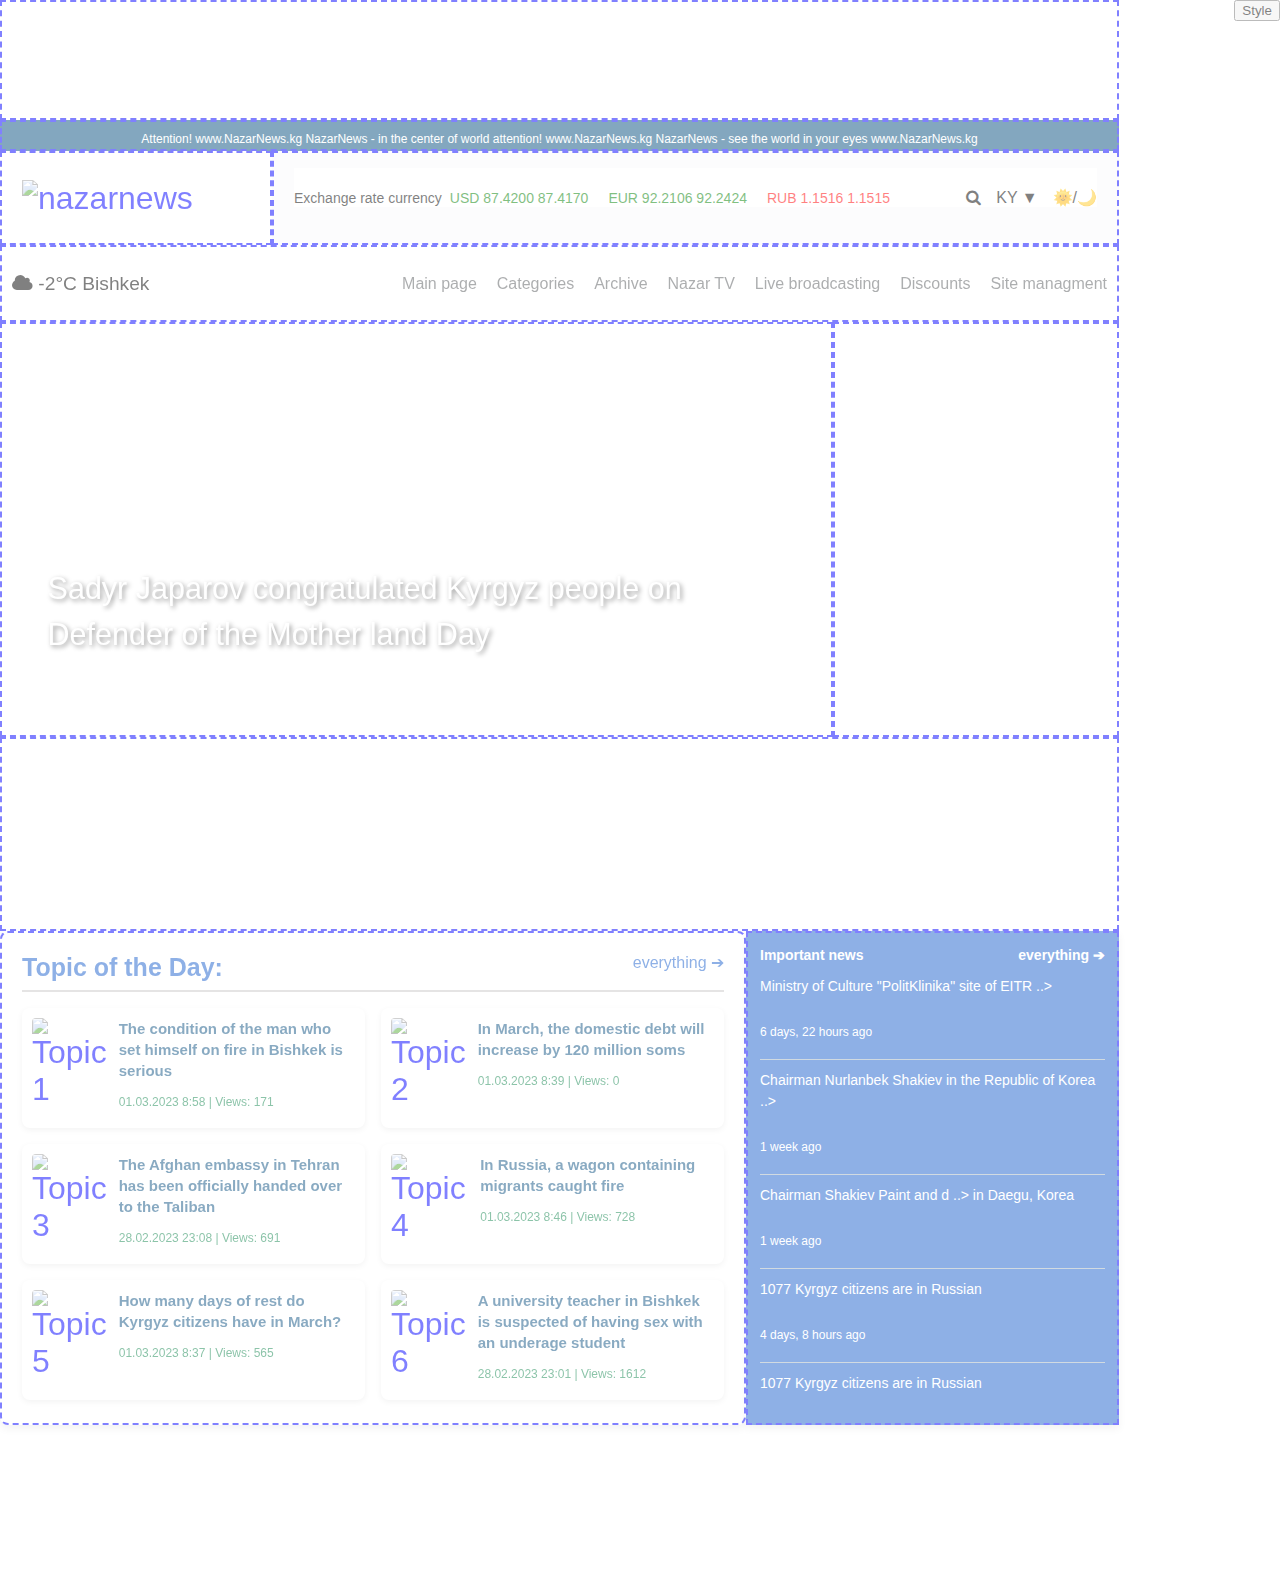
==== commit 078a2826: "Finla Project" ====
--- a/index.html
+++ b/index.html
@@ -18,14 +18,20 @@
     >
       Style
     </button>
-    <img
+    <!-- <img
       src="https://cdn.imgchest.com/files/w7w6cvw89ye.png"
       style="position: absolute; top: 0; left: 0; z-index: -1"
-    />
+    /> -->
     <div class="container">
       <div class="box1"></div>
 
-      <div class="box2"></div>
+      <div class="box2">
+        <p>
+          Attention! www.NazarNews.kg NazarNews - in the center of world
+          attention! www.NazarNews.kg NazarNews - see the world in your eyes
+          www.NazarNews.kg
+        </p>
+      </div>
 
       <div class="box3">
         <img
--- a/CSS/style.css
+++ b/CSS/style.css
@@ -41,16 +41,23 @@
 
 .box1 {
   grid-area: one;
-  background-image: url("/photos/nazar.png");
+  background-image: url("https://nazarnews.org/static/app/images/banner-static/new_banner_2023.png");
   background-size: cover;
   background-position: center center;
 }
 
 .box2 {
   grid-area: two;
-  background-image: url("/photos/nazar2.png");
-  background-size: cover;
-  background-position: center center;
+  background-color: #064f7e;
+  color: #fff;
+  padding: 10px;
+  text-align: center;
+  white-space: nowrap;
+  overflow-x: auto;
+}
+
+.box2 p {
+  font-size: 12px;
 }
 
 .box3 {
@@ -286,7 +293,8 @@
 
 .box9 {
   grid-area: nine;
-  background: url("/photos/nazar3.png") center/cover;
+  background: url("https://www.usnews.com/cmsmedia/5d/34/62c9a4d24d88bf9676ae19c6fce6/cb-2025-cover-150dpi.jpg")
+    center/cover;
 }
 .box9 .rm-9 {
   display: none;
